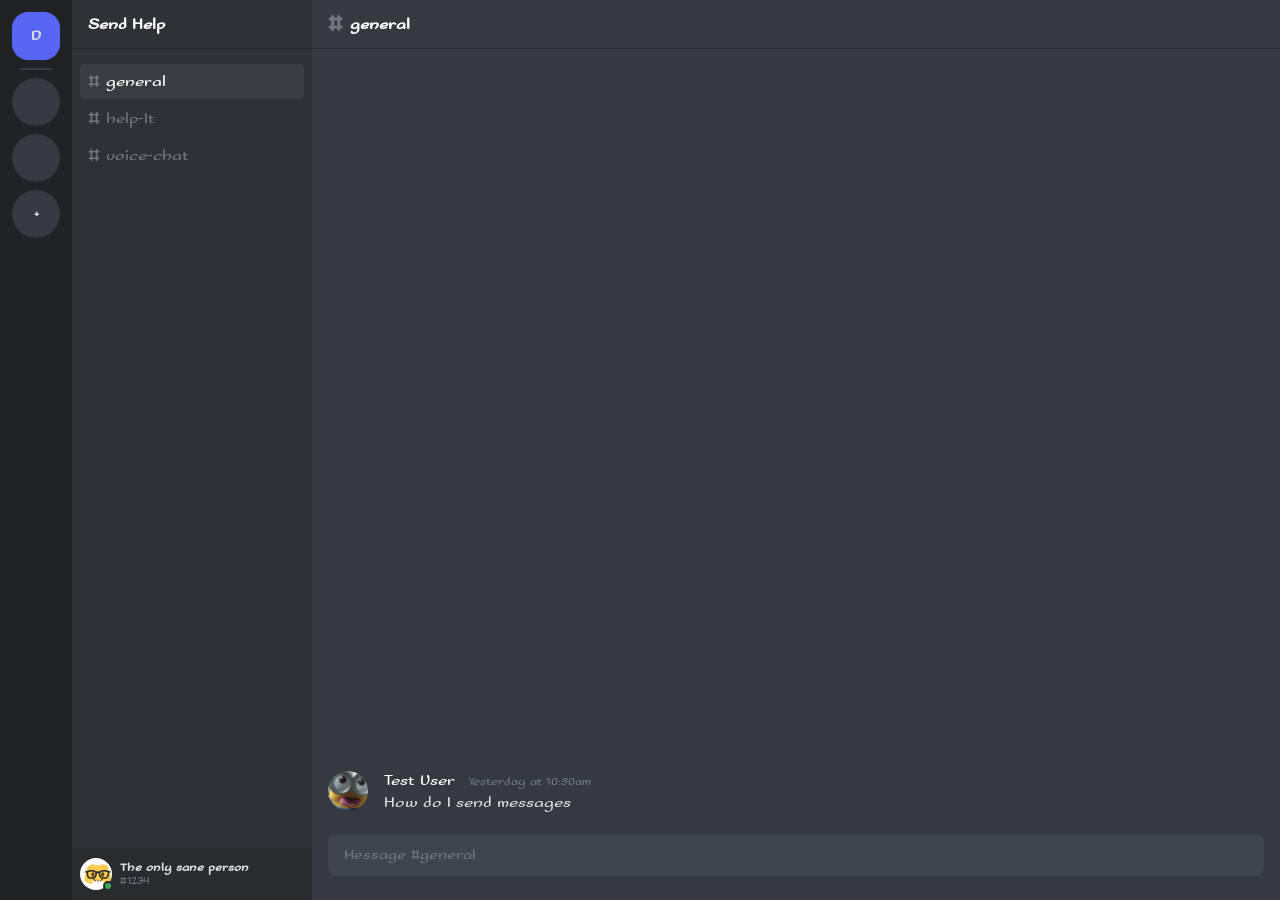
==== discord/discord.html @ cd8165c3 "added discord" ====
<!DOCTYPE html>
<html lang="en">
  <head>
    <meta charset="UTF-8" />
    <meta name="viewport" content="width=device-width, initial-scale=1.0" />
    <link rel="preconnect" href="https://fonts.googleapis.com" />
    <link rel="preconnect" href="https://fonts.gstatic.com" crossorigin />
    <link
      href="https://fonts.googleapis.com/css2?family=Sofadi+One&display=swap"
      rel="stylesheet"
    />
    <script defer src="./discord.js"></script>
    <title>Discord</title>
    <style>
      /* --- RESET & BASICS --- */
      * {
        box-sizing: border-box;
        margin: 0;
        padding: 0;
      }
      body {
        font-family: "Sofadi One", system-ui;
        color: #dcddde;
        overflow: hidden;
      }

      /* --- COLOR PALETTE --- */
      :root {
        --bg-server-list: #202225;
        --bg-sidebar: #2f3136;
        --bg-chat: #36393f;
        --bg-chat-header: #36393f;
        --bg-message-hover: #32353b;
        --text-muted: #72767d;
        --text-normal: #dcddde;
        --text-interactive: #b9bbbe;
        --text-header: #fff;
        --divider: #2f3136; /* slightly darker than chat */
        --discord-blurple: #5865f2;
        --discord-green: #3ba55c;
      }

      /* --- LAYOUT --- */
      .app-container {
        display: flex;
        height: 100vh;
        width: 100vw;
      }

      /* 1. SERVER LIST (Leftmost) */
      .server-list {
        width: 72px;
        background-color: var(--bg-server-list);
        display: flex;
        flex-direction: column;
        align-items: center;
        padding-top: 12px;
        overflow-y: auto;
      }

      .server-icon {
        width: 48px;
        height: 48px;
        background-color: #36393f;
        border-radius: 50%;
        margin-bottom: 8px;
        cursor: pointer;
        transition: border-radius 0.2s, background-color 0.2s;
        display: flex;
        justify-content: center;
        align-items: center;
        position: relative;
        color: var(--text-normal);
        font-weight: bold;
        font-size: 14px;
      }

      /* The "Discord Hover" Effect (Squircle) */
      .server-icon:hover {
        border-radius: 16px;
        background-color: var(--discord-blurple);
        color: white;
      }

      /* Active/Home Icon styling */
      .server-icon.active {
        border-radius: 16px;
        background-color: var(--discord-blurple);
      }

      /* White pill indicator on the left */
      .server-icon:hover::before {
        content: "";
        position: absolute;
        left: -16px;
        width: 8px;
        height: 20px;
        background: white;
        border-radius: 0 4px 4px 0;
      }

      .separator {
        width: 32px;
        height: 2px;
        background-color: #36393f;
        margin-bottom: 8px;
      }

      /* 2. SIDEBAR (Channels) */
      .sidebar {
        width: 240px;
        background-color: var(--bg-sidebar);
        display: flex;
        flex-direction: column;
      }

      .server-header {
        height: 48px;
        padding: 0 16px;
        display: flex;
        align-items: center;
        font-weight: bold;
        color: var(--text-header);
        box-shadow: 0 1px 0 rgba(4, 4, 5, 0.2);
        cursor: pointer;
      }

      .channel-list {
        flex: 1;
        padding: 16px 8px;
        overflow-y: auto;
      }

      .channel-item {
        display: flex;
        align-items: center;
        padding: 6px 8px;
        border-radius: 4px;
        color: var(--text-muted);
        cursor: pointer;
        margin-bottom: 2px;
        font-weight: 500;
      }

      .channel-item:hover {
        background-color: #34373c;
        color: var(--text-interactive);
      }

      .channel-item.active {
        background-color: #393d42;
        color: #fff;
      }

      .hashtag {
        margin-right: 6px;
        font-size: 20px;
        color: var(--text-muted);
      }

      /* User Area at bottom of sidebar */
      .user-area {
        height: 52px;
        background-color: #292b2f;
        padding: 0 8px;
        display: flex;
        align-items: center;
      }
      .user-avatar {
        width: 32px;
        height: 32px;
        border-radius: 50%;
        background-image: url("avatars/avatar9.png");
        background-size: cover;
        margin-right: 8px;
        position: relative;
      }
      .status-dot {
        width: 10px;
        height: 10px;
        background: var(--discord-green);
        border: 2px solid #292b2f;
        border-radius: 50%;
        position: absolute;
        bottom: -1px;
        right: -1px;
      }
      .user-info {
        font-size: 12px;
        font-weight: bold;
      }
      .user-discriminator {
        font-size: 11px;
        color: var(--text-muted);
        font-weight: normal;
      }

      /* 3. MAIN CHAT AREA */
      .chat-area {
        flex: 1;
        background-color: var(--bg-chat);
        display: flex;
        flex-direction: column;
        min-width: 0; /* Prevent flex overflow */
      }

      .chat-header {
        height: 48px;
        padding: 0 16px;
        display: flex;
        align-items: center;
        box-shadow: 0 1px 0 rgba(4, 4, 5, 0.2);
        color: var(--text-header);
        font-weight: bold;
      }

      .chat-header .hashtag {
        font-size: 24px;
        margin-right: 8px;
      }

      .messages {
        flex: 1;
        overflow-y: auto;
        padding: 20px 16px;
        display: flex;
        flex-direction: column;
        justify-content: flex-end; /* Start at bottom like real chat */
      }

      .message {
        display: flex;
        margin-top: 16px; /* Cozy mode spacing */
      }
      .message:hover {
        background-color: #32353b20; /* subtle hover highlight */
      }

      .message-avatar {
        width: 40px;
        height: 40px;
        border-radius: 50%;
        background-color: #7289da; /* classic blurple */
        margin-right: 16px;
        flex-shrink: 0;
      }

      .message-content h4 {
        font-size: 16px;
        font-weight: 500;
        color: #fff;
        margin-bottom: 2px;
      }

      .message-timestamp {
        font-size: 12px;
        color: var(--text-muted);
        margin-left: 8px;
        font-weight: 400;
      }

      .message-text {
        font-size: 16px;
        line-height: 1.375rem;
        color: var(--text-normal);
      }

      /* Input Area */
      .input-area {
        padding: 0 16px 24px;
      }
      .input-box {
        background-color: #40444b;
        border-radius: 8px;
        padding: 12px 16px;
        color: var(--text-muted);
        font-size: 15px;
      }
    </style>
  </head>
  <body>
    <div class="app-container">
      <div class="server-list">
        <div class="server-icon active">D</div>
        <div class="separator"></div>
        <div
          class="server-icon"
          style="
            background-image: url('servericons/IMG_2670.webp');
            background-size: cover;
          "
        ></div>
        <div
          class="server-icon"
          style="
            background-image: url('https://via.placeholder.com/48/555');
            background-size: cover;
          "
        ></div>
        <div class="server-icon">+</div>
      </div>

      <div class="sidebar">
        <div class="server-header">Send Help</div>
        <div class="channel-list">
          <div class="channel-item active">
            <span class="hashtag">#</span> general
          </div>
          <div class="channel-item"><span class="hashtag">#</span>help-It</div>
          <div class="channel-item">
            <span class="hashtag">#</span> voice-chat
          </div>
        </div>
        <div class="user-area">
          <div class="user-avatar">
            <div class="status-dot"></div>
          </div>
          <div class="user-info">
            <div>The only sane person</div>
            <div class="user-discriminator">#1234</div>
          </div>
        </div>
      </div>

      <div class="chat-area">
        <div class="chat-header"><span class="hashtag">#</span> general</div>
        <div class="messages">
          <!-- Messages go here -->
        </div>
        <div class="input-area">
          <div class="input-box">Message #general</div>
        </div>
      </div>
    </div>
  </body>
</html>
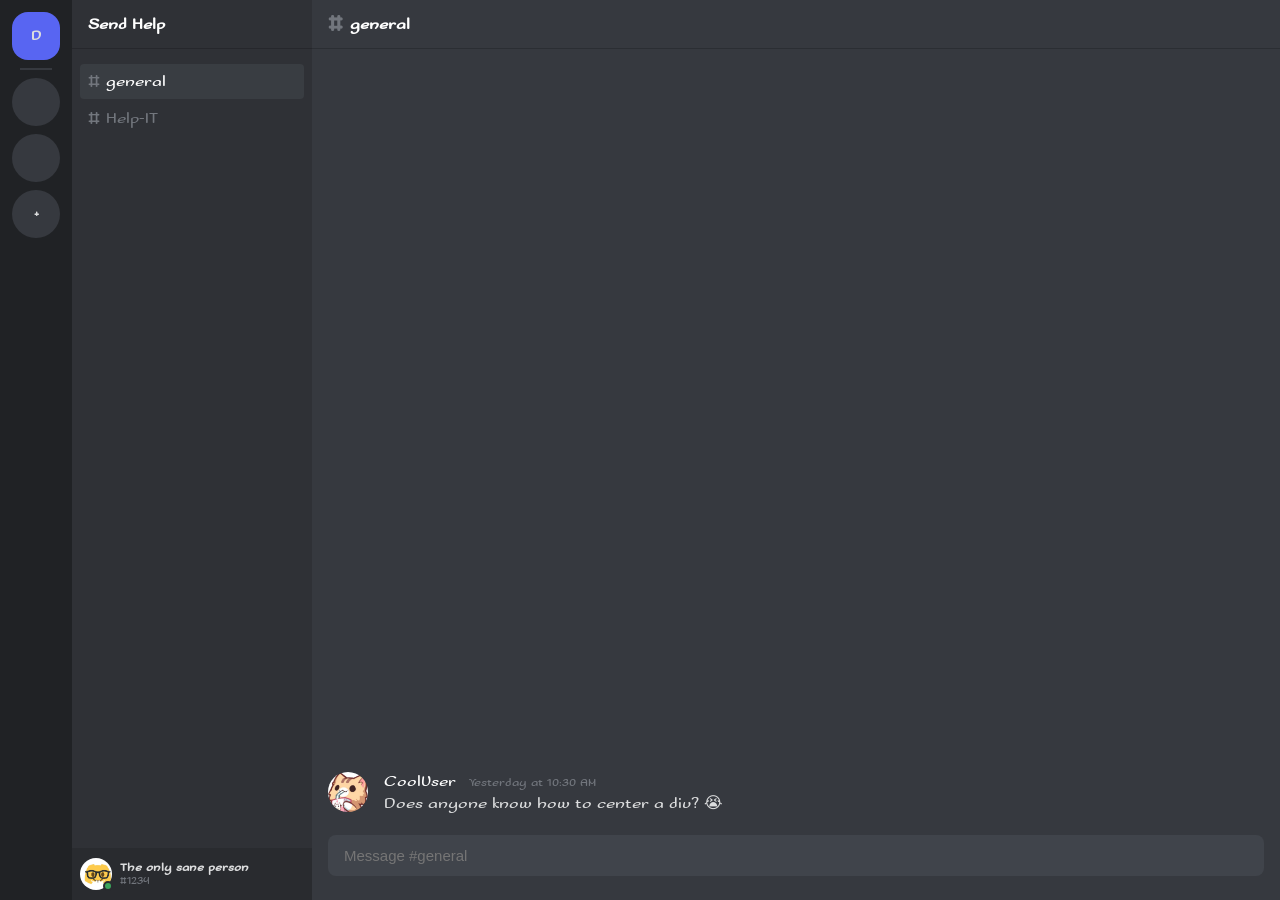
==== commit 54586ece: "change channel capabilities" ====
--- a/discord/discord.html
+++ b/discord/discord.html
@@ -265,7 +265,7 @@
         color: var(--text-normal);
       }
 
-      /* Input Area */
+      /* INPUT AREA */
       .input-area {
         padding: 0 16px 24px;
       }
@@ -273,8 +273,11 @@
         background-color: #40444b;
         border-radius: 8px;
         padding: 12px 16px;
-        color: var(--text-muted);
+        color: var(--text-normal);
+        border: none;
+        width: 100%;
         font-size: 15px;
+        outline: none;
       }
     </style>
   </head>
@@ -328,7 +331,12 @@
           <!-- Messages go here -->
         </div>
         <div class="input-area">
-          <div class="input-box">Message #general</div>
+          <input
+            type="text"
+            class="input-box"
+            placeholder="Message #general"
+            id="chatInput"
+          />
         </div>
       </div>
     </div>
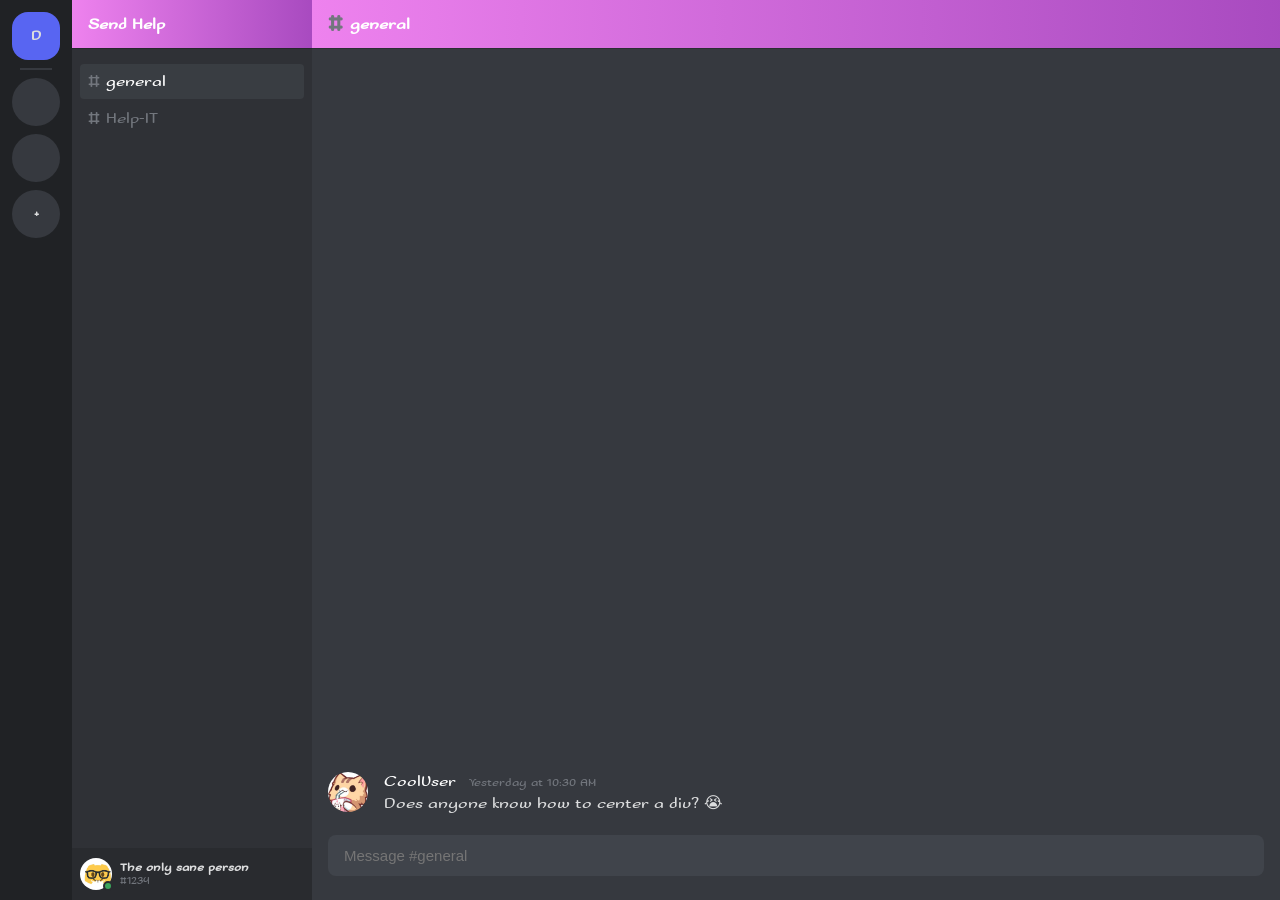
==== commit 8aae9433: "discord header" ====
--- a/discord/discord.html
+++ b/discord/discord.html
@@ -123,6 +123,32 @@
         color: var(--text-header);
         box-shadow: 0 1px 0 rgba(4, 4, 5, 0.2);
         cursor: pointer;
+        background: linear-gradient(
+          270deg,
+          red,
+          orange,
+          yellow,
+          green,
+          blue,
+          indigo,
+          violet
+        );
+        background-size: 1400% 1400%;
+        animation: rainbowBG 5s ease infinite;
+      }
+
+      @keyframes rainbowBG {
+        0% {
+          background-position: 0% 50%;
+        }
+
+        50% {
+          background-position: 100% 50%;
+        }
+
+        100% {
+          background-position: 0% 50%;
+        }
       }
 
       .channel-list {
@@ -212,6 +238,18 @@
         box-shadow: 0 1px 0 rgba(4, 4, 5, 0.2);
         color: var(--text-header);
         font-weight: bold;
+        background: linear-gradient(
+          270deg,
+          red,
+          orange,
+          yellow,
+          green,
+          blue,
+          indigo,
+          violet
+        );
+        background-size: 1400% 1400%;
+        animation: rainbowBG 5s ease infinite;
       }
 
       .chat-header .hashtag {
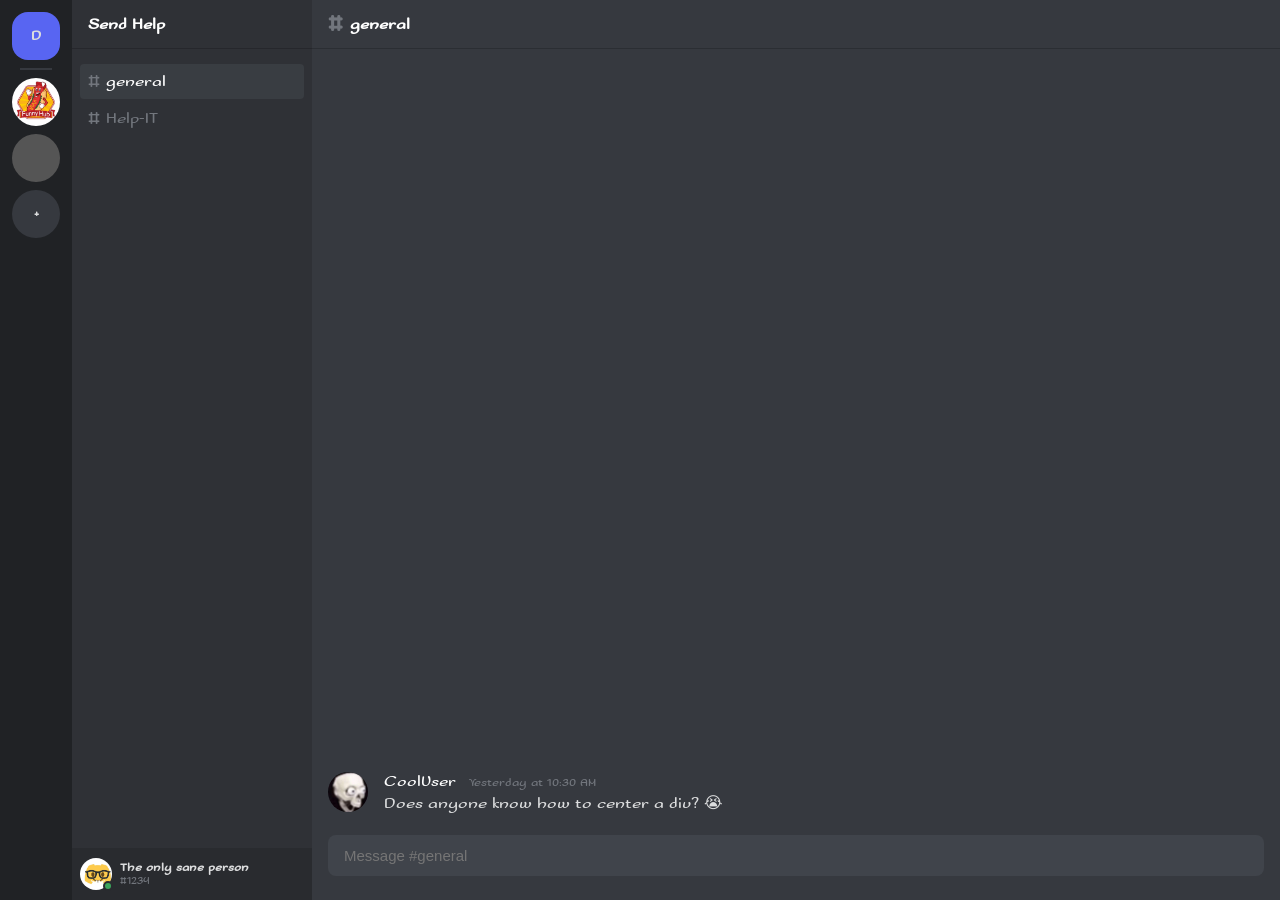
==== commit fb3ec0fe: "Fix Discord notifications integration and service worker paths, increase message delays" ====
--- a/discord/discord.html
+++ b/discord/discord.html
@@ -3,12 +3,18 @@
   <head>
     <meta charset="UTF-8" />
     <meta name="viewport" content="width=device-width, initial-scale=1.0" />
+    <meta name="theme-color" content="#5865F2" />
+    <link rel="manifest" href="../manifest.json" />
+    <link rel="icon" type="image/png" href="../icons/icon-192.png" />
     <link rel="preconnect" href="https://fonts.googleapis.com" />
     <link rel="preconnect" href="https://fonts.gstatic.com" crossorigin />
     <link
       href="https://fonts.googleapis.com/css2?family=Sofadi+One&display=swap"
       rel="stylesheet"
     />
+    <script src="../scripts/notification-manager.js"></script>
+    <script src="../register-sw.js"></script>
+    <script src="../scripts/notification-demo.js"></script>
     <script defer src="./discord.js"></script>
     <title>Discord</title>
     <style>
@@ -123,32 +129,6 @@
         color: var(--text-header);
         box-shadow: 0 1px 0 rgba(4, 4, 5, 0.2);
         cursor: pointer;
-        background: linear-gradient(
-          270deg,
-          red,
-          orange,
-          yellow,
-          green,
-          blue,
-          indigo,
-          violet
-        );
-        background-size: 1400% 1400%;
-        animation: rainbowBG 5s ease infinite;
-      }
-
-      @keyframes rainbowBG {
-        0% {
-          background-position: 0% 50%;
-        }
-
-        50% {
-          background-position: 100% 50%;
-        }
-
-        100% {
-          background-position: 0% 50%;
-        }
       }
 
       .channel-list {
@@ -196,7 +176,7 @@
         width: 32px;
         height: 32px;
         border-radius: 50%;
-        background-image: url("avatars/avatar9.png");
+        background-image: url("./avatars/avatar9.png");
         background-size: cover;
         margin-right: 8px;
         position: relative;
@@ -238,18 +218,6 @@
         box-shadow: 0 1px 0 rgba(4, 4, 5, 0.2);
         color: var(--text-header);
         font-weight: bold;
-        background: linear-gradient(
-          270deg,
-          red,
-          orange,
-          yellow,
-          green,
-          blue,
-          indigo,
-          violet
-        );
-        background-size: 1400% 1400%;
-        animation: rainbowBG 5s ease infinite;
       }
 
       .chat-header .hashtag {
@@ -327,14 +295,14 @@
         <div
           class="server-icon"
           style="
-            background-image: url('servericons/IMG_2670.webp');
+            background-image: url('../servericons/IMG_2670.webp');
             background-size: cover;
           "
         ></div>
         <div
           class="server-icon"
           style="
-            background-image: url('https://via.placeholder.com/48/555');
+            background-color: #555;
             background-size: cover;
           "
         ></div>
